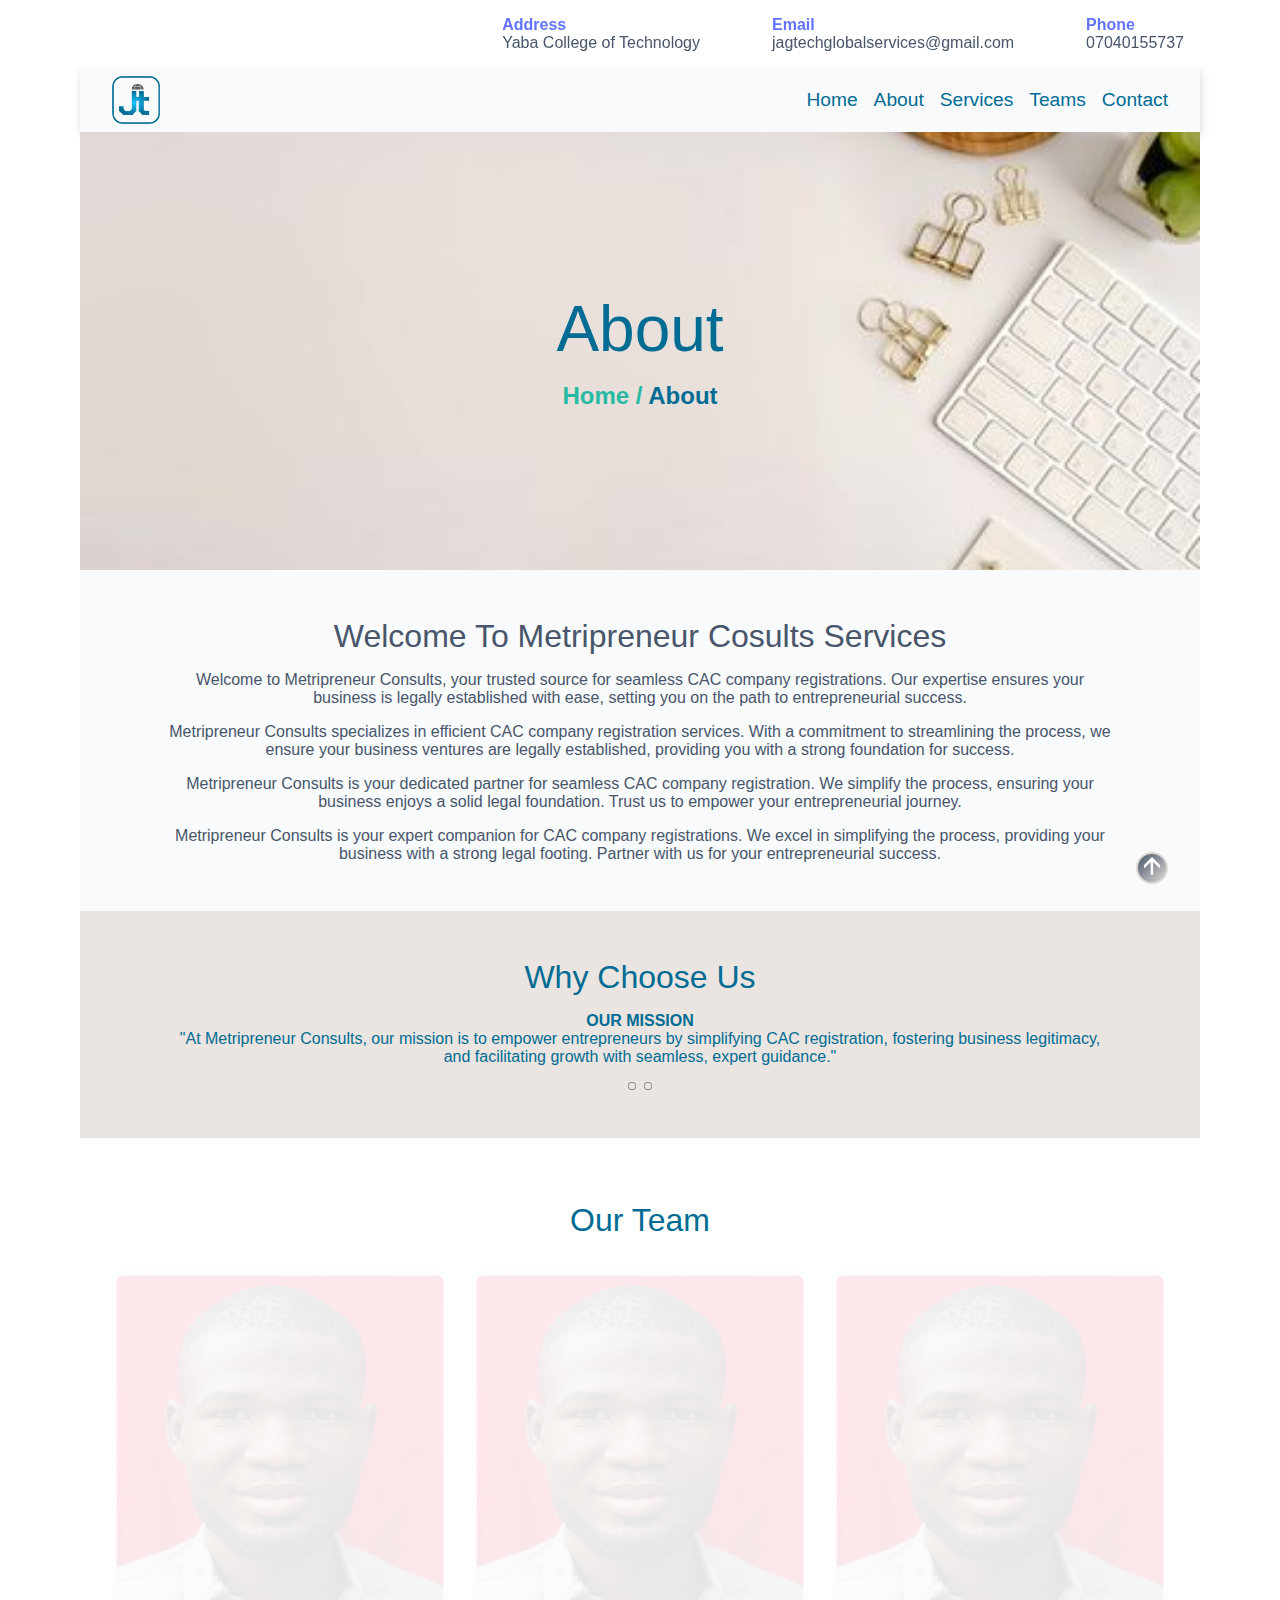
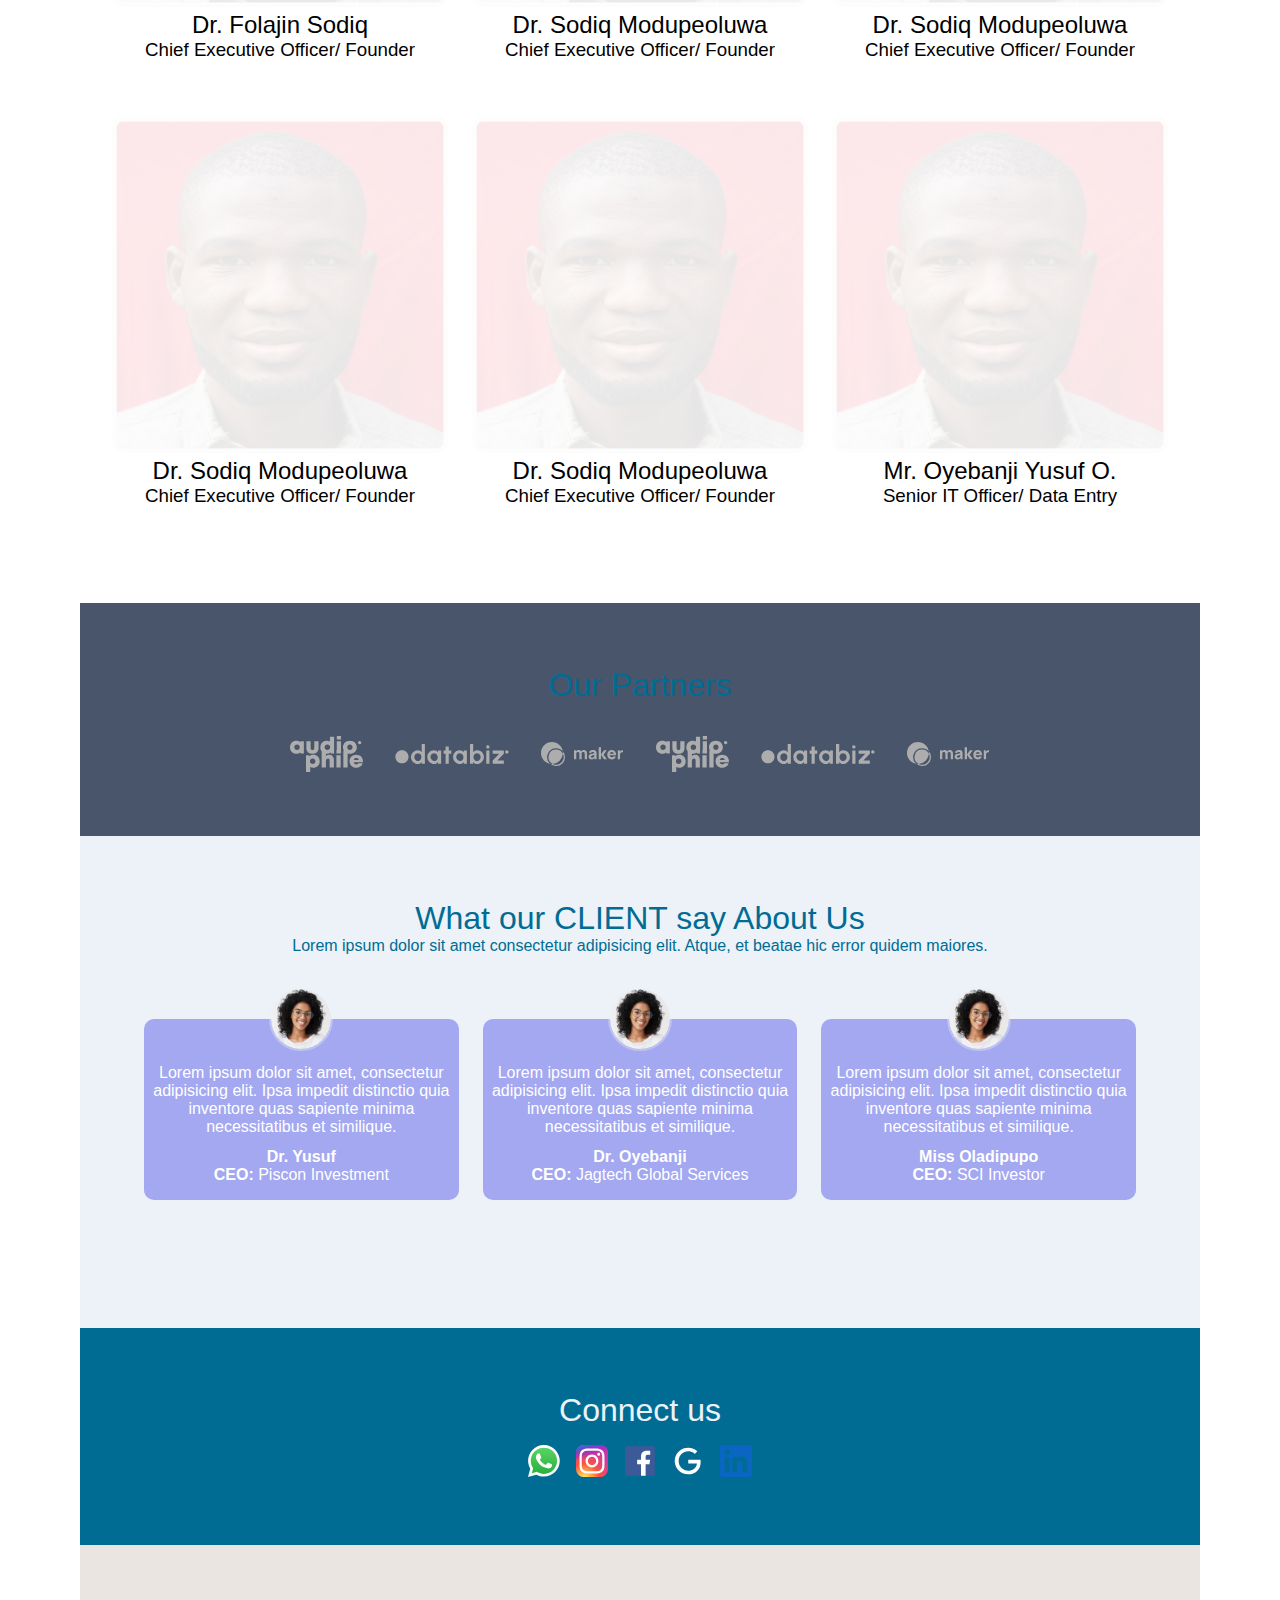
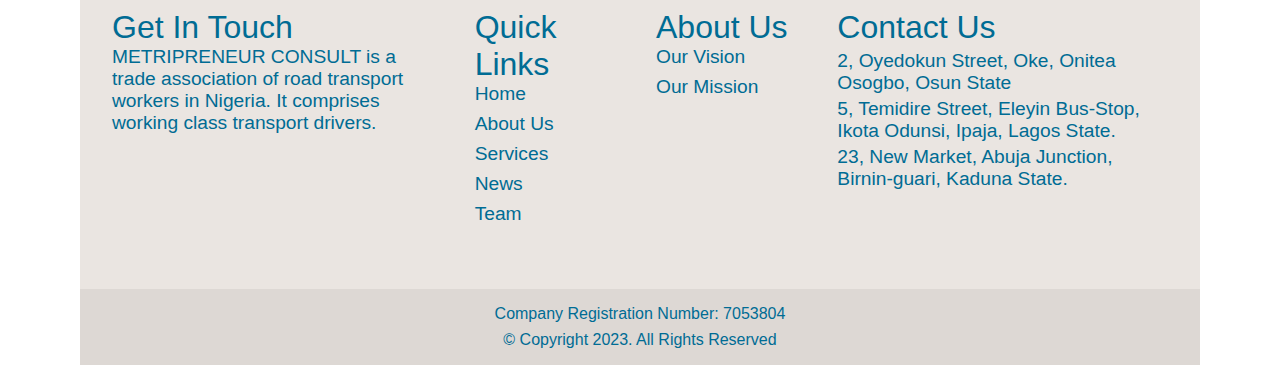
==== about.html @ 37bc6dc3 "first commit" ====
<!DOCTYPE html>
<html lang="en">
<head>
    <meta charset="UTF-8">
    <meta http-equiv="X-UA-Compatible" content="IE=edge">
    <meta name="viewport" content="width=device-width, initial-scale=1.0">
    <title>JAGTECH GLOBAL SERVICES</title>
    
    <link rel="stylesheet" href="./css/main.css">

    <link rel="icon" href="./images/jagtech-logo.png">
</head>
<body>
    <div class="container">

         <!-- COMPANY INFO -->
        <div class="header-top">
            <div class="add-email-phone">
                <div class="address">
                    <img class="toppin" src="./IMAGES/venue.png" alt="">
                    <div class="addr">
                        <p class="head-title">Address</p>
                        <p>Yaba College of Technology</p>
                    </div>
                </div>

                <div class="address">
                    <img class="toppin" src="./IMAGES/message.png" alt="">
                    <div class="email">
                        <p class="head-title">Email</p>
                        <p>jagtechglobalservices@gmail.com</p>
                    </div>
                </div>

                <div class="address">
                    <img class="toppin" src="./IMAGES/phone.png" alt="">
                    <div class="email">
                        <p class="head-title">Phone</p>
                        <p>07040155737</p>
                    </div>
                </div>
            </div>
        </div>

        <!-- NAVIGATION -->
        <header id="navbar">
            <img class="jagtech-logo" src="./images/jagtech-logo.png" alt="logo">
            <nav>
                <ul>
                    <li><a href="./index.html">Home</a></li>
                    <li><a href="./about.html">About</a> </li>
                    <div>
                        <li><a  class="drop" href="./services.html">Services</a></li>

                        <div class="service service-1 hide">
                            <a href="./services.html">Business Name Registration</a>
                            <a href="./services.html">Limited By Share Company (LTD/ PLC)</a>
                            <a href="./services.html">Incorporated Trustee (NGOs Registration)</a>
                            <a href="./services.html">Post Incorporation Services</a>
                            <a href="./services.html">Trade-mark</a>
                            <a href="./services.html">Scuml Certificate</a>
                            <a href="./services.html">FIRS/ JTB Tin Certificate</a>
                            <a href="./services.html">Tax Clearance Certificate (TCC)</a>
                            <a href="./services.html">Annual Return Fillings</a>
                            <a href="./services.html">NIN Modifications and Premium Plastic NIN card also available</a>
                        </div>
                    </div>
                    <!-- <li><a href="./news.html">News</a></li> -->
                    <li><a href="./teams.html">Teams</a></li>


                    <li><a href="#contact">Contact</a></li>
                </ul>
            </nav>

            <img src="./images/icon-hamburger.svg" alt="" class="mobile-menu">
            <img src="./images/icon-close.svg" class="close hide" alt="">
        </header>

        <!-- OPAQUE -->
        <div class="opaque">

        </div>

         <!-- PHONE NAVIGATION -->
        <div class="navigation" id="">
            <ul>
                <li><a href="./index.html">Home</a></li>
                <li><a href="./about.html">About</a> </li>

                <div>
                    <li><a  class="drops" href="./services.html">Services</a></li>

                    <!-- please dont delete js level -->
                    <div class="service services hide">
                        <a href="./services.html">Business Name Registration</a>
                        <a href="./services.html">Limited By Share Company (LTD/ PLC)</a>
                        <a href="./services.html">Incorporated Trustee (NGOs Registration)</a>
                        <a href="./services.html">Post Incorporation Services</a>
                        <a href="./services.html">Trade-mark</a>
                        <a href="./services.html">Scuml Certificate</a>
                        <a href="./services.html">FIRS/ JTB Tin Certificate</a>
                        <a href="./services.html">Tax Clearance Certificate (TCC)</a>
                        <a href="./services.html">Annual Return Fillings</a>
                        <a href="./services.html">NIN Modifications and Premium Plastic NIN card also available</a>
                    </div>
                </div>
                <li><a href="./news.html">News</a></li>
                <li><a href="./teams.html">Teams</a></li>
                <li><a href="#contact">Contact</a></li>
            </ul>
        </div>

        <!-- --HERO SECTION/ ABOUT-- -->
        <div style="padding: 10em 0;" class="hero-section" id="hero">
            <div class="brand-about">
                <div style="text-align: center;" class="">
                    <div class="secondary-link">
                        <h1 class="outer-link light-weight">About</h1>
                        <div>
                            <a href="./index.html">Home / </a>
                            <a href="#" id="current">About</a>
                        </div>
                    </div>
                </div>
            </div>
        </div>

        <!-- MISSION AND VISION  -->
        <div class="welcome-content">
            <h1 class="choose-us">Welcome To Metripreneur Cosults Services</h1>

            <div class="welcome">
                <p>Welcome to Metripreneur Consults, your trusted source for seamless CAC company registrations. Our expertise ensures your business is legally established with ease, setting you on the path to entrepreneurial success.</p>
            </div>

            <div class="welcome">
                <p>Metripreneur Consults specializes in efficient CAC company registration services. With a commitment to streamlining the process, we ensure your business ventures are legally established, providing you with a strong foundation for success.</p>
            </div>

            <div class="welcome">
                <p>Metripreneur Consults is your dedicated partner for seamless CAC company registration. We simplify the process, ensuring your business enjoys a solid legal foundation. Trust us to empower your entrepreneurial journey.</p>
            </div>

            <div class="welcome">
                <p>Metripreneur Consults is your expert companion for CAC company registrations. We excel in simplifying the process, providing your business with a strong legal footing. Partner with us for your entrepreneurial success.</p>
            </div>
        </div>

        <!-- MISSION AND VISION  -->
        <div class="mission-vision" id="mission-vision">
            <h1 class="choose-us">Why Choose Us</h1>

            <!-- MISSION -->
            <div class="mission" id="mission">
                <p class="choose-title">OUR MISSION</p>
                <p>"At Metripreneur Consults, our mission is to empower entrepreneurs by simplifying CAC registration, fostering business legitimacy, and facilitating growth with seamless, expert guidance."</p>
            </div>

            <!-- VISION -->
            <div class="vision hide" id="vision">
                <p class="choose-title">OUR VISION</p>
                <p>"Our vision at Metripreneur Consults is to be the foremost CAC registration partner, driving business growth through streamlined processes, unmatched expertise, and a commitment to entrepreneurial success."</p>
            </div>

            <div class="mission-image">
                <img class="bullet-1" src="./images/bullet.png" alt="">
                <img class="bullet-2" src="./images/bullet.png" alt="">
            </div>
        </div>

        <!-- TEAMS -->
        <div class="team-information">
            <div class="services">
                <h1 class="uniform-title light-weight">Our Team</h1>
            </div>

            <section class="features team">
                <div class="" id="">
                    <img class="team-image" src="./images/team-one.png" alt="">
                    <h2 class="light-weight">Dr. Folajin Sodiq</h2>
                    <h3 class="light-weight">Chief Executive Officer/ Founder</h3>
                </div>

                <div class="" id="">
                    <img class="team-image" src="./images/team-one.png" alt="">
                    <h2 class="light-weight">Dr. Sodiq Modupeoluwa</h2>
                    <h3 class="light-weight">Chief Executive Officer/ Founder</h3>
                </div>

                <div class="" id="">
                    <img class="team-image" src="./images/team-one.png" alt="">
                    <h2 class="light-weight">Dr. Sodiq Modupeoluwa</h2>
                    <h3 class="light-weight">Chief Executive Officer/ Founder</h3>
                </div>

                <div class="" id="">
                    <img class="team-image" src="./images/team-one.png" alt="">
                    <h2 class="light-weight">Dr. Sodiq Modupeoluwa</h2>
                    <h3 class="light-weight">Chief Executive Officer/ Founder</h3>
                </div>

                <div class="" id="">
                    <img class="team-image" src="./images/team-one.png" alt="">
                    <h2 class="light-weight">Dr. Sodiq Modupeoluwa</h2>
                    <h3 class="light-weight">Chief Executive Officer/ Founder</h3>
                </div>

                <div class="" id="">
                    <img class="team-image" src="./images/team-one.png" alt="">
                    <h2 class="light-weight">Mr. Oyebanji Yusuf O.</h2>
                    <h3 class="light-weight">Senior IT Officer/ Data Entry</h3>
                </div>
            </section> 
        </div>


        <!-- PARTNERS -->
        <div class="partners">
            <h1 class="uniform-title light-weight">Our Partners</h1>
            <div class="client">
                <img src="./images/client-audiophile.svg" alt="">
                <img src="./images/client-databiz.svg" alt="">
                <img src="./images/client-maker.svg" alt="">
                <img src="./images/client-audiophile.svg" alt="">
                <img src="./images/client-databiz.svg" alt="">
                <img src="./images/client-maker.svg" alt="">
            </div>
        </div>

        <!-- TESTIMONIALS -->
        <div class="testimonials">
            <h1 class="light-weight">What our CLIENT say About Us</h1>
            <p class="">Lorem ipsum dolor sit amet consectetur adipisicing elit. Atque, et beatae hic error quidem maiores.</p>
            
            <div class="testimonial-pro">
                <div class="testimonial-features">
                    <img class="test-img" src="./images/Monty-individual.jpg" alt="">
                    <p>Lorem ipsum dolor sit amet, consectetur adipisicing elit. Ipsa impedit distinctio quia inventore quas sapiente minima necessitatibus et similique.</p>
    
                    <div>
                        <h4>Dr. Yusuf</h4>
                        <p><b>CEO:</b> Piscon Investment</p>
                    </div>
                </div>
    
                <div class="testimonial-features">
                    <img src="./images/Monty-individual.jpg" alt="">
                    <p>Lorem ipsum dolor sit amet, consectetur adipisicing elit. Ipsa impedit distinctio quia inventore quas sapiente minima necessitatibus et similique.</p>
    
                    <div>
                        <h4>Dr. Oyebanji</h4>
                        <p><b>CEO:</b> Jagtech Global Services</p>
                    </div>
                </div>
    
                <div class="testimonial-features">
                    <img src="./images/Monty-individual.jpg" alt="">
                    <p>Lorem ipsum dolor sit amet, consectetur adipisicing elit. Ipsa impedit distinctio quia inventore quas sapiente minima necessitatibus et similique.</p>
    
                    <div>
                        <h4>Miss Oladipupo</h4>
                        <p><b>CEO:</b> SCI Investor</p>
                    </div>
                </div>
            </div>
        </div>

        <!-- FOOTER SECTION -->
        <div class="connect">
            <h1 class="light-weight">Connect us</h1>

            <div class="social-handle">
                <a href=""><svg xmlns="http://www.w3.org/2000/svg" width="31.76" height="32" viewBox="0 0 256 258"><defs><linearGradient id="logosWhatsappIcon0" x1="50%" x2="50%" y1="100%" y2="0%"><stop offset="0%" stop-color="#1FAF38"/><stop offset="100%" stop-color="#60D669"/></linearGradient><linearGradient id="logosWhatsappIcon1" x1="50%" x2="50%" y1="100%" y2="0%"><stop offset="0%" stop-color="#F9F9F9"/><stop offset="100%" stop-color="#FFF"/></linearGradient></defs><path fill="url(#logosWhatsappIcon0)" d="M5.463 127.456c-.006 21.677 5.658 42.843 16.428 61.499L4.433 252.697l65.232-17.104a122.994 122.994 0 0 0 58.8 14.97h.054c67.815 0 123.018-55.183 123.047-123.01c.013-32.867-12.775-63.773-36.009-87.025c-23.23-23.25-54.125-36.061-87.043-36.076c-67.823 0-123.022 55.18-123.05 123.004"/><path fill="url(#logosWhatsappIcon1)" d="M1.07 127.416c-.007 22.457 5.86 44.38 17.014 63.704L0 257.147l67.571-17.717c18.618 10.151 39.58 15.503 60.91 15.511h.055c70.248 0 127.434-57.168 127.464-127.423c.012-34.048-13.236-66.065-37.3-90.15C194.633 13.286 162.633.014 128.536 0C58.276 0 1.099 57.16 1.071 127.416Zm40.24 60.376l-2.523-4.005c-10.606-16.864-16.204-36.352-16.196-56.363C22.614 69.029 70.138 21.52 128.576 21.52c28.3.012 54.896 11.044 74.9 31.06c20.003 20.018 31.01 46.628 31.003 74.93c-.026 58.395-47.551 105.91-105.943 105.91h-.042c-19.013-.01-37.66-5.116-53.922-14.765l-3.87-2.295l-40.098 10.513l10.706-39.082Z"/><path fill="#FFF" d="M96.678 74.148c-2.386-5.303-4.897-5.41-7.166-5.503c-1.858-.08-3.982-.074-6.104-.074c-2.124 0-5.575.799-8.492 3.984c-2.92 3.188-11.148 10.892-11.148 26.561c0 15.67 11.413 30.813 13.004 32.94c1.593 2.123 22.033 35.307 54.405 48.073c26.904 10.609 32.379 8.499 38.218 7.967c5.84-.53 18.844-7.702 21.497-15.139c2.655-7.436 2.655-13.81 1.859-15.142c-.796-1.327-2.92-2.124-6.105-3.716c-3.186-1.593-18.844-9.298-21.763-10.361c-2.92-1.062-5.043-1.592-7.167 1.597c-2.124 3.184-8.223 10.356-10.082 12.48c-1.857 2.129-3.716 2.394-6.9.801c-3.187-1.598-13.444-4.957-25.613-15.806c-9.468-8.442-15.86-18.867-17.718-22.056c-1.858-3.184-.199-4.91 1.398-6.497c1.431-1.427 3.186-3.719 4.78-5.578c1.588-1.86 2.118-3.187 3.18-5.311c1.063-2.126.531-3.986-.264-5.579c-.798-1.593-6.987-17.343-9.819-23.64"/></svg></a>
                <a href=""><svg xmlns="http://www.w3.org/2000/svg" width="32" height="32" viewBox="0 0 256 256"><g fill="none"><rect width="256" height="256" fill="url(#skillIconsInstagram0)" rx="60"/><rect width="256" height="256" fill="url(#skillIconsInstagram1)" rx="60"/><path fill="#fff" d="M128.009 28c-27.158 0-30.567.119-41.233.604c-10.646.488-17.913 2.173-24.271 4.646c-6.578 2.554-12.157 5.971-17.715 11.531c-5.563 5.559-8.98 11.138-11.542 17.713c-2.48 6.36-4.167 13.63-4.646 24.271c-.477 10.667-.602 14.077-.602 41.236s.12 30.557.604 41.223c.49 10.646 2.175 17.913 4.646 24.271c2.556 6.578 5.973 12.157 11.533 17.715c5.557 5.563 11.136 8.988 17.709 11.542c6.363 2.473 13.631 4.158 24.275 4.646c10.667.485 14.073.604 41.23.604c27.161 0 30.559-.119 41.225-.604c10.646-.488 17.921-2.173 24.284-4.646c6.575-2.554 12.146-5.979 17.702-11.542c5.563-5.558 8.979-11.137 11.542-17.712c2.458-6.361 4.146-13.63 4.646-24.272c.479-10.666.604-14.066.604-41.225s-.125-30.567-.604-41.234c-.5-10.646-2.188-17.912-4.646-24.27c-2.563-6.578-5.979-12.157-11.542-17.716c-5.562-5.562-11.125-8.979-17.708-11.53c-6.375-2.474-13.646-4.16-24.292-4.647c-10.667-.485-14.063-.604-41.23-.604h.031Zm-8.971 18.021c2.663-.004 5.634 0 8.971 0c26.701 0 29.865.096 40.409.575c9.75.446 15.042 2.075 18.567 3.444c4.667 1.812 7.994 3.979 11.492 7.48c3.5 3.5 5.666 6.833 7.483 11.5c1.369 3.52 3 8.812 3.444 18.562c.479 10.542.583 13.708.583 40.396c0 26.688-.104 29.855-.583 40.396c-.446 9.75-2.075 15.042-3.444 18.563c-1.812 4.667-3.983 7.99-7.483 11.488c-3.5 3.5-6.823 5.666-11.492 7.479c-3.521 1.375-8.817 3-18.567 3.446c-10.542.479-13.708.583-40.409.583c-26.702 0-29.867-.104-40.408-.583c-9.75-.45-15.042-2.079-18.57-3.448c-4.666-1.813-8-3.979-11.5-7.479s-5.666-6.825-7.483-11.494c-1.369-3.521-3-8.813-3.444-18.563c-.479-10.542-.575-13.708-.575-40.413c0-26.704.096-29.854.575-40.396c.446-9.75 2.075-15.042 3.444-18.567c1.813-4.667 3.983-8 7.484-11.5c3.5-3.5 6.833-5.667 11.5-7.483c3.525-1.375 8.819-3 18.569-3.448c9.225-.417 12.8-.542 31.437-.563v.025Zm62.351 16.604c-6.625 0-12 5.37-12 11.996c0 6.625 5.375 12 12 12s12-5.375 12-12s-5.375-12-12-12v.004Zm-53.38 14.021c-28.36 0-51.354 22.994-51.354 51.355c0 28.361 22.994 51.344 51.354 51.344c28.361 0 51.347-22.983 51.347-51.344c0-28.36-22.988-51.355-51.349-51.355h.002Zm0 18.021c18.409 0 33.334 14.923 33.334 33.334c0 18.409-14.925 33.334-33.334 33.334c-18.41 0-33.333-14.925-33.333-33.334c0-18.411 14.923-33.334 33.333-33.334Z"/><defs><radialGradient id="skillIconsInstagram0" cx="0" cy="0" r="1" gradientTransform="matrix(0 -253.715 235.975 0 68 275.717)" gradientUnits="userSpaceOnUse"><stop stop-color="#FD5"/><stop offset=".1" stop-color="#FD5"/><stop offset=".5" stop-color="#FF543E"/><stop offset="1" stop-color="#C837AB"/></radialGradient><radialGradient id="skillIconsInstagram1" cx="0" cy="0" r="1" gradientTransform="matrix(22.25952 111.2061 -458.39518 91.75449 -42.881 18.441)" gradientUnits="userSpaceOnUse"><stop stop-color="#3771C8"/><stop offset=".128" stop-color="#3771C8"/><stop offset="1" stop-color="#60F" stop-opacity="0"/></radialGradient></defs></g></svg></a>
                <a href=""><svg xmlns="http://www.w3.org/2000/svg" width="32" height="32" viewBox="0 0 128 128"><rect width="118.35" height="118.35" x="4.83" y="4.83" fill="#3d5a98" rx="6.53" ry="6.53"/><path fill="#fff" d="M86.48 123.17V77.34h15.38l2.3-17.86H86.48v-11.4c0-5.17 1.44-8.7 8.85-8.7h9.46v-16A126.56 126.56 0 0 0 91 22.7c-13.62 0-23 8.3-23 23.61v13.17H52.62v17.86H68v45.83z"/></svg></a>
                <a href="#navbar"><svg xmlns="http://www.w3.org/2000/svg" width="32" height="32" viewBox="0 0 24 24"><path fill="currentColor" d="M21.35 11.1h-9.17v2.73h6.51c-.33 3.81-3.5 5.44-6.5 5.44C8.36 19.27 5 16.25 5 12c0-4.1 3.2-7.27 7.2-7.27c3.09 0 4.9 1.97 4.9 1.97L19 4.72S16.56 2 12.1 2C6.42 2 2.03 6.8 2.03 12c0 5.05 4.13 10 10.22 10c5.35 0 9.25-3.67 9.25-9.09c0-1.15-.15-1.81-.15-1.81Z"/></svg></a>
                <a href=""><svg xmlns="http://www.w3.org/2000/svg" width="32" height="32" viewBox="0 0 256 256"><path fill="#0A66C2" d="M218.123 218.127h-37.931v-59.403c0-14.165-.253-32.4-19.728-32.4c-19.756 0-22.779 15.434-22.779 31.369v60.43h-37.93V95.967h36.413v16.694h.51a39.907 39.907 0 0 1 35.928-19.733c38.445 0 45.533 25.288 45.533 58.186l-.016 67.013ZM56.955 79.27c-12.157.002-22.014-9.852-22.016-22.009c-.002-12.157 9.851-22.014 22.008-22.016c12.157-.003 22.014 9.851 22.016 22.008A22.013 22.013 0 0 1 56.955 79.27m18.966 138.858H37.95V95.967h37.97v122.16ZM237.033.018H18.89C8.58-.098.125 8.161-.001 18.471v219.053c.122 10.315 8.576 18.582 18.89 18.474h218.144c10.336.128 18.823-8.139 18.966-18.474V18.454c-.147-10.33-8.635-18.588-18.966-18.453"/></svg></a>
            </div>
        </div>

        <section class="bottom" id="contact">
            <div class="get-in-touch">
                <div class="add">
                    <h1 class="uniform-title light-weight">Get In Touch</h1>
                    <p>METRIPRENEUR CONSULT is a trade association of road transport workers in Nigeria. It comprises working class transport drivers.</p>
                </div>

                <div class="add">
                    <h1 class="uniform-title light-weight">Quick Links</h1>
                    <ul class="quick">
                        <li><a href="#">Home</a></li>
                        <li><a href="./about.html">About Us</a></li>
                        <li><a href="./services.html">Services</a></li>
                        <li><a href="./news.html">News</a></li>
                        <li><a href="./teams.html">Team</a></li>
                     </ul>
                </div>

                <div class="add">
                    <h1 class="uniform-title light-weight">About Us</h1>
                    <ul class="quick">
                        <li><a href="#mission-vision">Our Vision</a></li>
                        <li><a href="#mission-vision">Our Mission</a></li>
                    </ul>
                </div>

                <div class="add add-desktop">
                    <h1 class="uniform-title light-weight">Contact Us</h1>
                    <p>2, Oyedokun Street, Oke, Onitea Osogbo, Osun State</p>
                    <p>5, Temidire Street, Eleyin Bus-Stop, Ikota Odunsi, Ipaja, Lagos State.</p>
                    <p>23, New Market, Abuja Junction, Birnin-guari, Kaduna State.</p>
                </div>
            </div>
        </section>

        <!-- FOOTER LINK -->
        <footer>
            <p>Company Registration Number: 7053804</p>
            <p class="brand">&COPY; Copyright 2023. All Rights Reserved</p>
        </footer>

        <!-- MOVE FROM BOTTOM TO TOP -->
        <div class="move-me">
            <div class="move">
                <a href="#navbar">
                    <img class="arrow-up" src="./images/up-arrow.png" alt="">
                </a>
            </div>
        </div>
    </div>

    <script src="./index.js"></script>
</body>
</html>
---- css/main.css ----
* {
    margin: 0;
    padding: 0;
    box-sizing: border-box;
    scroll-behavior: smooth;
}

.service-feature {
    width: 90%;
    margin: auto;
}

.why-choose {
    /* background-color: red; */
}

/* ///////////////ROOT/////////////// */
:root {
    /* --Dark: hsl(217, 19%, 35%);
    --Dark-light: hsl(214, 17%, 51%);
    --Lighting: hsl(212, 23%, 69%);
    --Light: hsl(210, 46%, 95%);
    --Logo-1: #0f7100;
    --Logo-2: #fdab2b;
    --cac-1: #0d3501;
    --cac-2: #0c9501; */
}
/* END */

/* ///////////////ROOT/////////////// */
:root {
    /* --Dark-light: hsl(214, 17%, 51%); */
    /* --Lighting: hsl(212, 23%, 69%); */
    
    /* --Logo-1: #0f7100;
    --Logo-2: #fdab2b;
    --cac-1: #0d3501;
    --cac-2: #0c9501; */
    /* --DarkBlue: rgb(0, 13, 255); */
    /* --Very-Light-Grayish-Blue: hsl(240, 78%, 98%); */


--Dark: hsl(217, 19%, 35%);
--Lighting: hsl(210, 46%, 95%);
--Light: hsla(210, 46%, 95%, 0.363);
--Dark-Grayish-Blue: hsl(236, 72%, 79%);
--dataBlue: hsl(237, 63%, 64%); 
--Light-Blue: hsl(233, 100%, 69%);
--textBlue: hsl(196, 100%, 29%);
--Strong-Cyan: hsl(171, 66%, 44%);

--heroBackground-1: hsl(16, 15%, 86%);
--heroBackground-2: hsl(27, 12%, 85%);
--heroBackground-3: hsl(27, 18%, 90%);
}
/* END */

.container {
    background-color: var(--Light);
    font-family: 'Segoe UI', Tahoma, Geneva, Verdana, sans-serif;
}

.uniform-title {
    color: var(--textBlue);
}

.light-weight {
    font-weight: 300;
}


/* HEADER TOP */
.add-email-phone {
    display: none;
}
/* END */

/* NAVIGATION */
header {
    display: flex;
    align-items: center;
    justify-content: space-between;
    padding: 0.5em 2em;
    box-shadow: 1px 3px 8px rgba(211, 211, 211, 0.81);
}

.jagtech-logo {
    width: 3em;
}

.mobile-menu, .close {
    cursor: pointer;
    transition: 0.4s all linear;
}

nav ul {
    display: none;
}

.service-1 {
    position: absolute;
    width: 27%;
    top: 134px;
    right: 70px;
}

.service {
    background-color: lightgray;
    padding: 0.5em;
    z-index: 1;
}

.services {
    margin-bottom: 2em;
    text-align: center;
}

.service a {
    display: block;
    text-decoration: none;
    padding: 0.2em 0;
    color: black;
}

.service a:hover {
    font-weight: bold;
    transition: 0.2s;
}

.opaque {
    background-color: rgba(0, 0, 0, 0.771);
    width: 100%;
    height: 100vh;
    position: absolute;
    left: -1000%;
    transition: 1s;
}

.opaque.active {
    left: 0;
}

.navigation {
    background-color: var(--Light);
    width: 100%;
    height: 80vh;
    text-align: center;
    padding: 2em 0;
    transition: 2s;
    position: absolute;
    z-index: 1;
    top: -100%;
}

.navigation.active {
    top: 57px;
}

.navigation ul {
    padding: 2em 0;
}

.navigation li {
    list-style-type: none;
    margin-bottom: 1em;
    font-size: 1.3em;
}

.navigation li a {
    text-decoration: none;
    color: var(--cac-1);
}

.navigation li a:hover {
    border: 2px solid lightgray;
    padding: 0.2em 2em;
    color: lightgray;
    transition: 0.6s;
}
/* END */

/* HERO SECTION */
.hero-section {
    /* background: linear-gradient(to bottom right, var(--cac-2), var(--cac-1)); */
    padding: 10em 0;
    color: #006e96;
    background: url(../images/data-entry-img2.jpg);
    background-repeat: no-repeat;
    background-size: cover;
    background-position: center;
    font-weight: bold;
}

/* .title-logo {
    display: flex;
    align-items: center;
    flex-direction: column;
    justify-content: center;
    padding: 3em 0;
    text-align: center;
} */

.rc {
    /* text-align: center; */
}

/* .mc-img {
    width: 4em;
    height: 4em;
} */

/* data */
.data-img {
    width: 100%;
}

/* .met-cac {
    background-color: var(--Light);
    padding: 1em 0;
    border-radius: 10px;
} */

.title {
    /* padding-bottom: 1em; */
}

.title {
    width: 90%;
    margin: auto;
    text-align: center;
    /* padding: 6em 0; */
}

.title-content {
    /* font-size: 1.8em; */
    text-shadow: 1px 1px 1px white;
}

/* .metre-title {
    padding: 1em 0;
} */

/* ABOUT & OTHERS */
.brand-about {
    display: flex;
    flex-direction: column;
    align-items: center;
    justify-content: center;
    text-align: center;
    gap: 2em;
}

.met-cac-about {
    background-color: var(--Light);
    padding: 1em 0;
    border-radius: 10px;
    width: 60%;
    margin: auto;
}

.secondary-link {
    display: flex;
    flex-direction: column;
    gap: 1em;
    color: var(--textBlue);
}

.secondary-link a {
    font-size: 1.5em;
    font-weight: bold;
    color: var(--Strong-Cyan);
    text-decoration: none;
}

.outer-link {
    font-size: 4em;
}

#current {
    color: var(--Logo-2);
}
/* END */

/* MISSION AND VISION */
.mission-vision {
    padding: 3em 2em;
    text-align: left;
    color: var(--textBlue);
    display: flex;
    flex-direction: column;
    gap: 1em;
    background-color: var(--heroBackground-3);
    transition: all 0.3s ease;
}

.choose-us {
    text-align: center;
    font-weight: 300;
}

.mission, .vision {
    display: flex;
    flex-direction: column;
}

.choose-title {
    font-weight: bold;
}

.mission-image {
    display: flex;
    gap: 0.5em;
    justify-content: center;
}

.mission-image img {
    width: 0.5em;
    cursor: pointer;
    transition: 0.4s;
}

.bullet-1:hover, .bullet-2:hover {
    width: 0.6em;
    border: 2px solid var(--cac-1);
    border-radius: 50%;
}

.welcome-content {
    padding: 3em 2em;
    text-align: left;
    color: var(--Dark);
    display: flex;
    flex-direction: column;
    gap: 1em;
    transition: all 0.3s ease;
}
/* END */

/* SERVICES */
.why-choose {
    background-color: white;
    padding: 4em 0;
}

.features-information {
    background-color: var(--Light);
    padding: 4em 0;
}

.features {
    padding: 0 2em 0;
}

.features-info {
    border-radius: 10px;
    padding: 2em 1.5em 2.4em;
    margin-bottom: 1.5em;
    box-shadow: 1px 1px 8px gray;
    color: white;
    display: flex;
    flex-direction: column;
    align-items: baseline;
    transition: all 0.4s ease;
    background-color: var(--Dark);
}

.features-info:hover {
    background-color: var(--textBlue);
    color: white;
}

.features-info-light {
    background-color: var(--textBlue);
}

.why-choose-info {
    border-radius: 10px;
    padding: 2em 1.5em 2.4em;
    margin-bottom: 1.5em;
    box-shadow: 1px 1px 8px gray;
    color: white;
    display: flex;
    flex-direction: column;
    align-items: baseline;
    transition: all 0.4s ease;
    background-color: var(--Dark-Grayish-Blue);
}

.why-choose-info:hover {
    background-color: var(--Strong-Cyan);
    color: white;
}

.features-heading {
    font-size: 1.4em;
}

.features-content {
    padding: 0.5em 0 1em;
}

.features a {
    text-decoration: none;
    background-color: white;
    /* border: 1.5px solid white; */
    padding: 0.7em ;
    color: var(--Dark);
    font-weight: bold;
    border-radius: 10px;
}

.features a:hover {
    background-color: white;
    color: var(--Dark);
    cursor: pointer;
    /* border: 1.5px solid var(--Strong-Cyan); */
    transition: 0.6s;
}

.hide {
    display: none;
}

.hide1 {
    display: block;
}

/* ///////////////NEWS/////////////// */
.latest {
    background-color: var(--cac-1);
    text-align: center;
    padding: 4em 0 6em;
}

.latest h1 {
    color: var(--Light);
    padding-bottom: 0.5em;
}

.update {
    background-color: var(--Light);
    border-radius: 10px;
    box-shadow: lightgray;
    margin-bottom: 1.5em;
    color: var(--cac-2);
}

.update img {
    width: 100%;
    border-radius: 10px 10px 0 0;
}

.update a {
    text-decoration: none;
    background-color: var(--cac-2);
    border: 1.5px solid var(--cac-2);
    padding: 0.7em;
    color: var(--Light);
    font-weight: bold;
    border-radius: 10px;
    margin: 1em 1em 1.5em;
}

.update a:hover {
    color: var(--Dark);
    cursor: pointer;
    border: 1.5px solid var(--cac-2);
    transition: 0.6s;
}

.update-1 {
    display: flex;
    flex-direction: column;
    justify-content: center;
    gap: 0.5em;
}

.update-text {
    padding: 0 1.4em;
    text-align: left;
}
/* END */

/* ///////////////TEAMS/////////////// */
.team-information {
    background-color: white;
    padding: 4em 0;
    text-align: center;
}

.team-info {
    margin-bottom: 2em;
}

.team div {
    padding-bottom: 2em;
}

.team-image {
    width: 100%;
    opacity: 0.1;
}

.team-image:hover {
    animation: team 1s alternate infinite;
    transition: all 0.3s ease;
    opacity: 1;
}

@keyframes team {
    0% {
        transform: scale(1);
    }

    100% {
        transform: scale(1.04);
    }
}
/* END */

/* ///////////////PARTNERS/////////////// */
.partners {
    padding: 4em 2em;
    display: flex;
    align-items: center;
    justify-content: center;
    flex-direction: column;
    gap: 2em;
    background-color: var(--Dark);
    color: white;
}

.client {
    display: flex;
    flex-direction: column;
    align-items: center;
    gap: 2em;
}
/* END */

/* ///////////////TESTIMONIALS/////////////// */
.testimonials {
    background-color: var(--Lighting);
    color: var(--textBlue);
    padding: 4em 1em;
    text-align: center;
}

.testimonial-features {
    padding: 1em 0.3em;
    display: flex;
    flex-direction: column;
    align-items: center;
    gap: 0.8em;
    background-color: var(--Dark-Grayish-Blue);
    color: white;
    width: 85%;
    margin: 3em auto;
    border-radius: 10px;
}

.testimonials img {
    width: 4em;
    border-radius: 50%;
    border: 2px solid var(--Light);
    margin-top: -3em;
}
/* END */

/* CONNECT */
.connect {
    background-color: var(--textBlue);
    color: hsl(210, 46%, 95%);
    text-align: center;
    padding: 4em 0;
}

.connect a {
    text-decoration: none;
    color: white;
}

.connect a:hover {
    font-weight: bold;
}

.social-handle {
    padding-top: 1em;
    display: flex;
    gap: 1em;
    justify-content: center;
}
/* END */

/* ///////////////FOOTER/////////////// */
.bottom {
    text-align: center;
    padding: 4em 2em;
    background-color: var(--heroBackground-3);
    /* color: red; */
}

.add {
    margin-top: 1em;
    color: var(--textBlue);
}

.add p {
    font-size: 1.2em;
}

.add-desktop p {
    padding-top: 0.2em;
}

.quick {
    display: flex;
    flex-direction: column;
    gap: 0.5em;
    /* padding-top: 1em; */
}

.quick li {
    list-style-type: none;
}

.quick a {
    text-decoration: none;
    color: var(--textBlue);
    font-size: 1.2em;
}

.quick a:hover {
    font-weight: bold;
}

footer {
    padding: 1em;
    background-color: var(--heroBackground-2);
    color: var(--textBlue);
    display: flex;
    flex-direction: column;
    align-items: center;
    gap: 0.5em;
}
/* END */

.move {
    background: linear-gradient(to bottom right, var(--Dark), var(--heroBackground-2));
    border: 2px solid var(--heroBackground-2);
    width: 2em;
    height: 2em;
    border-radius: 50%;
    display: flex;
    justify-content: center;
    align-items: center;
    position: fixed;
    bottom: 1em;
    right: 1em;
    box-shadow: var(--dark-shadow-black);
}

.arrow-up {
    width: 1em;
}

@media screen and (min-width: 768px) {
    /* /////////////HEADER TOP/////////////// */

    /* .data-img {
        width: 2em;
    } */
    .header-top {
        background-color: white;
        position: sticky;
        top: 0;
    }

    .add-email-phone {
        display: flex;
        justify-content: flex-end;
        gap: 2em;
        padding: 1em;
        color: var(--Dark);
        position: sticky;
        top: 0;
        z-index: 100;
    }

    .address {
        display: flex;
        gap: 0.5em;
        align-items: center;
    }

    .toppin {
        width: 2em;
    }

    .head-title {
        color: var(--Light-Blue);
        font-weight: bold;
    }
    /* END */

    .navigation, .close, .mobile-menu, .opaque {
        display: none;
    }

    nav ul {
        display: flex;
        gap: 1em;
    }

    nav ul li {
        list-style-type: none;
    }

    nav ul li a {
        text-decoration: none;
        color: var(--textBlue);
        font-size: 1.2em;
    }

    nav ul li a:hover {
        border-bottom: 1px solid var(--Light-Blue);
        padding: 1em 0;
        transition: 0.6s;
        color: var(--Light-Blue);
    }

    /* HERO */
    .title-details {
        /* display: flex;
        align-items: center;
        justify-content: center;
        gap: 1.5em; */
    }

    .title-content {
        font-size: 1.8em;
        text-shadow: 1px 1px 1px white;
    }

    

    /* HERO ABOUT */
    .brand-about {
        display: flex;
        flex-direction: row;
        align-items: center;
        justify-content: center;
        text-align: center;
        gap: 4em;
    }

    /* WELCOME ABOUT */
    .welcome {
        text-align: center;
        width: 90%;
        margin: auto;
    }


    .mission, .vision {
        text-align: center;
        width: 90%;
        margin: auto;
    }

    .features {
        display: grid;
        grid-template-columns: repeat(2, 1fr);
        gap: 1.5em; 
    }

    .client {
        flex-direction: row;
    }

    .testimonial-pro {
        display: flex;
        gap: 1.5em;
        padding: 1em 3em;
    }

    /* /////////////FOOTER/////////////// */
    .bottom {
        text-align: left;
    }

    .get-in-touch {
        display: grid;
        grid-template-columns: repeat(2, 1fr);
        gap: 2em;
    }
    
    .get-in-touch :first-child {
        grid-column: span 2;
    }

    .get-in-touch :last-child {
        grid-column: span 2;
    }

    .add {
        margin-top: 0;
    }

    .quick a {
        text-decoration: none;
    }

    .quick a:hover {
        font-weight: bold;
    }
}

@media screen and (min-width: 1024px) {
    .features {
        grid-template-columns: repeat(3, 1fr);
    }

    .get-in-touch {
        display: grid;
        grid-template-columns: repeat(6, 1fr);
        gap: 2em;
    }
}

@media screen and (min-width: 1120px) {
    .container {
        width: 1120px;
        margin: auto;
    }

    .move {
        bottom: 1em;
        right: 7em;
    }
}
/* 818 */
/* 772 */
/* 886 -800 */
/* 624
857, 97 percent */
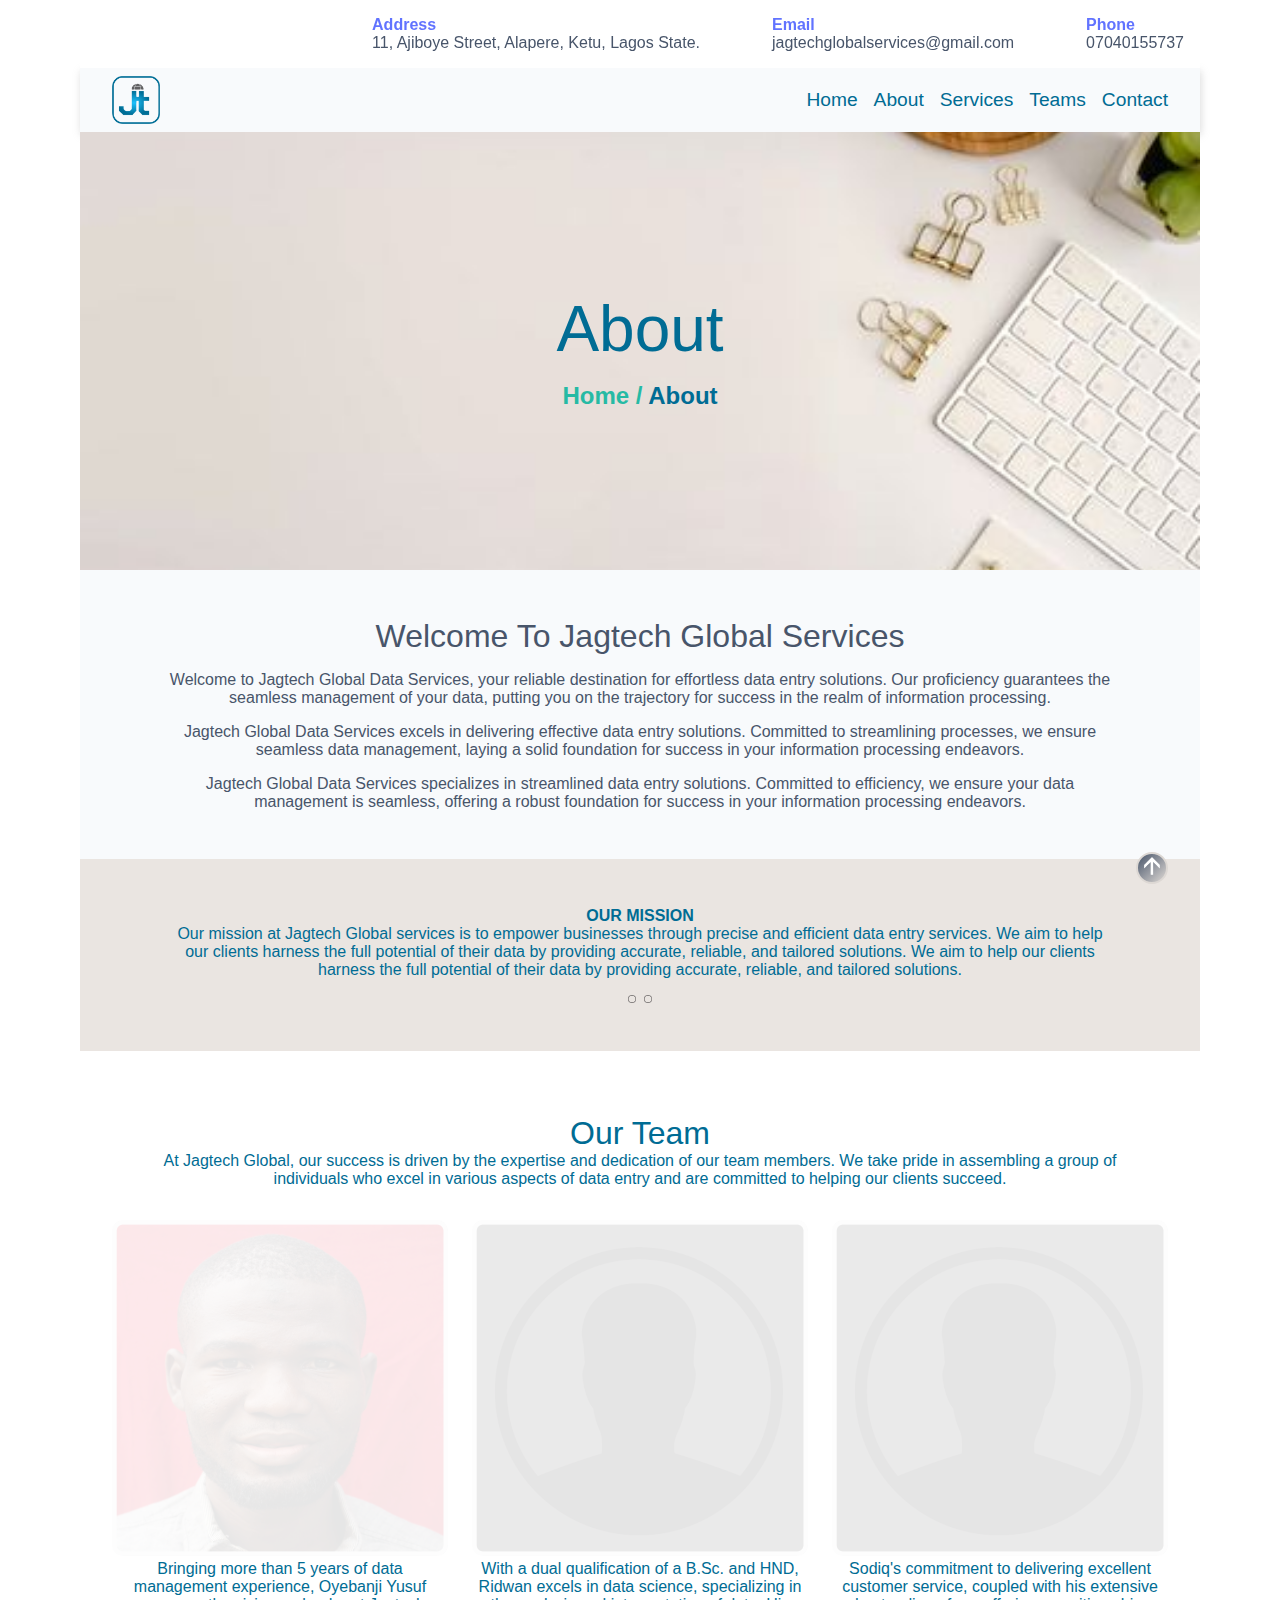
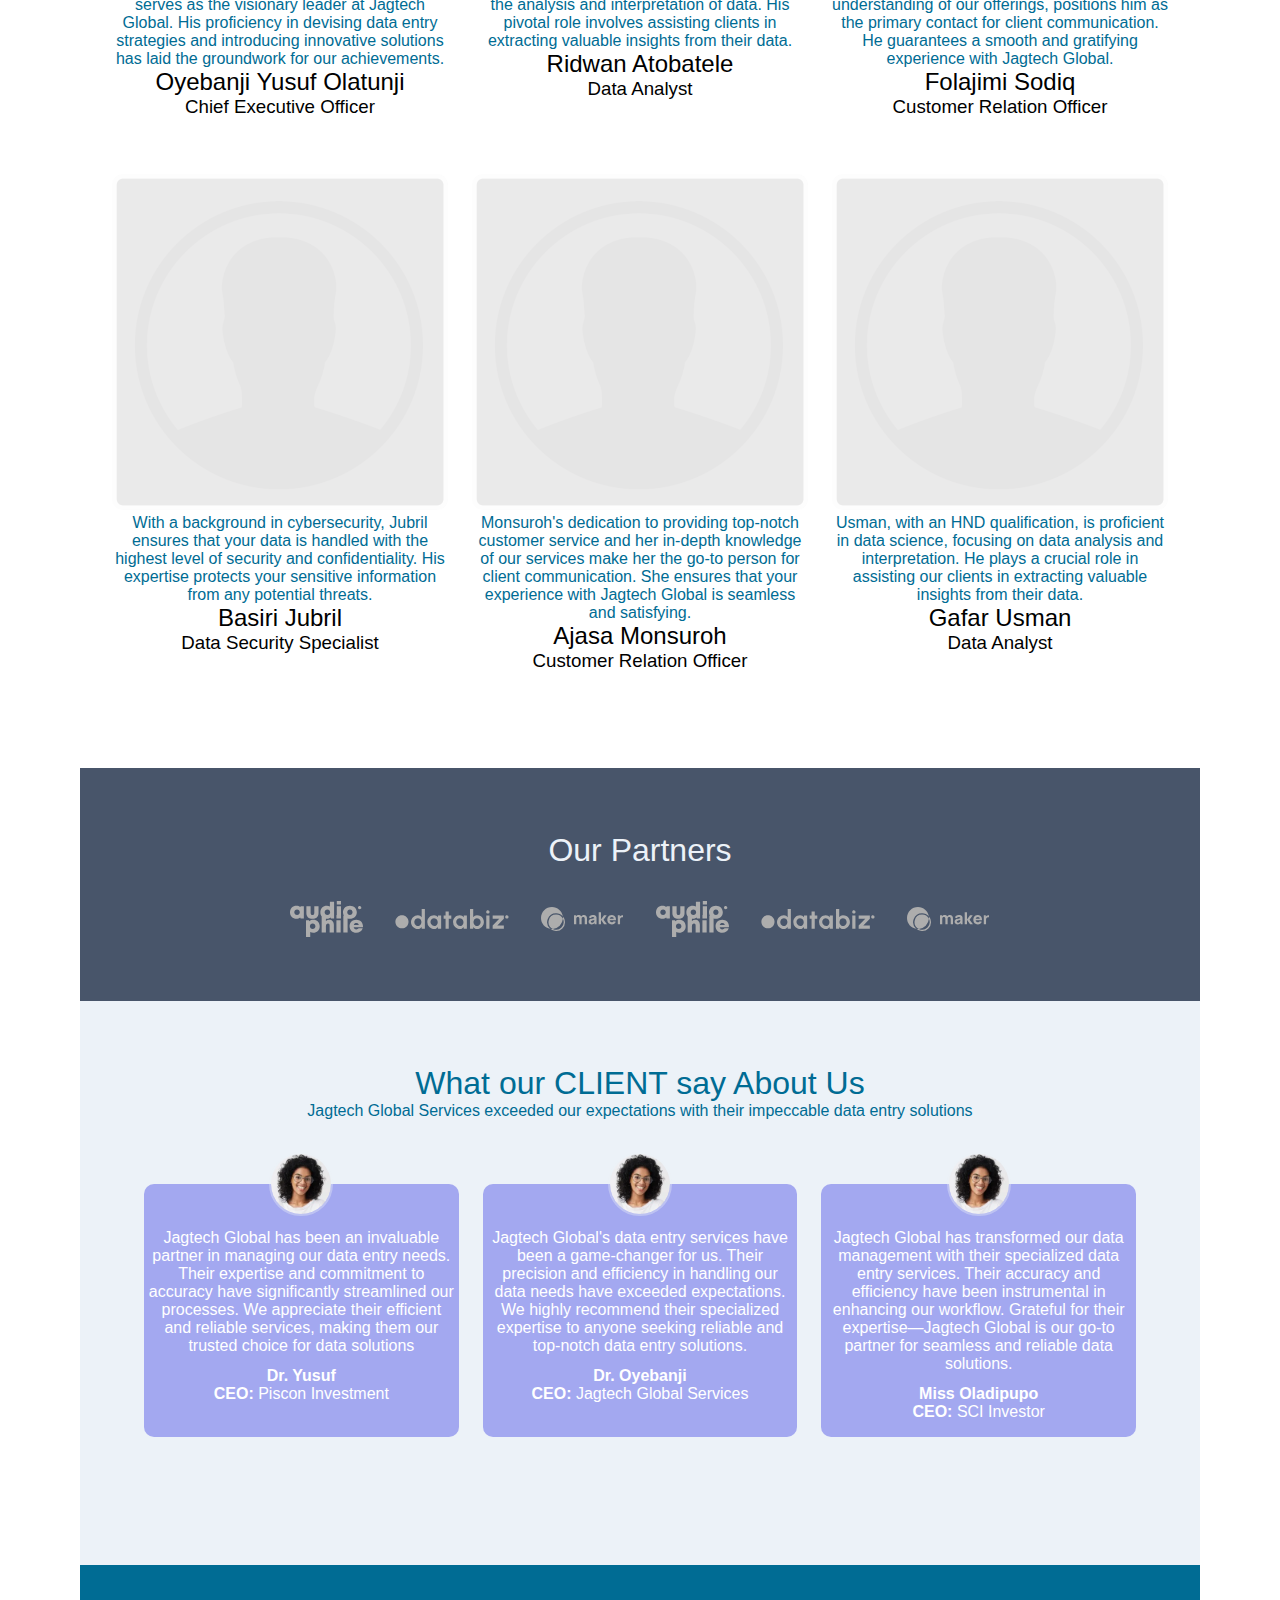
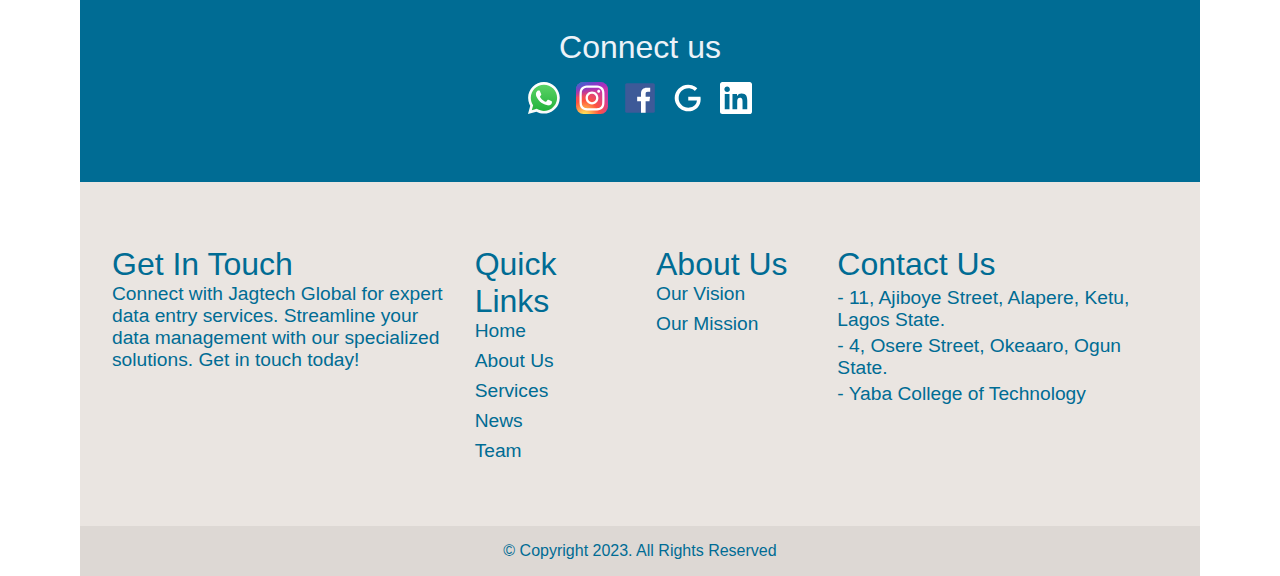
==== commit 7c623520: "top address" ====
--- a/about.html
+++ b/about.html
@@ -20,7 +20,7 @@
                     <img class="toppin" src="./IMAGES/venue.png" alt="">
                     <div class="addr">
                         <p class="head-title">Address</p>
-                        <p>Yaba College of Technology</p>
+                        <p>11, Ajiboye Street, Alapere, Ketu, Lagos State.</p>
                     </div>
                 </div>
 
@@ -105,7 +105,7 @@
                         <a href="./services.html">NIN Modifications and Premium Plastic NIN card also available</a>
                     </div>
                 </div>
-                <li><a href="./news.html">News</a></li>
+                <!-- <li><a href="./news.html">News</a></li> -->
                 <li><a href="./teams.html">Teams</a></li>
                 <li><a href="#contact">Contact</a></li>
             </ul>
@@ -128,39 +128,36 @@
 
         <!-- MISSION AND VISION  -->
         <div class="welcome-content">
-            <h1 class="choose-us">Welcome To Metripreneur Cosults Services</h1>
+            <h1 class="choose-us">Welcome To Jagtech Global Services</h1>
 
             <div class="welcome">
-                <p>Welcome to Metripreneur Consults, your trusted source for seamless CAC company registrations. Our expertise ensures your business is legally established with ease, setting you on the path to entrepreneurial success.</p>
+                <p>Welcome to Jagtech Global Data Services, your reliable destination for effortless data entry solutions. Our proficiency guarantees the seamless management of your data, putting you on the trajectory for success in the realm of information processing.</p>
             </div>
 
             <div class="welcome">
-                <p>Metripreneur Consults specializes in efficient CAC company registration services. With a commitment to streamlining the process, we ensure your business ventures are legally established, providing you with a strong foundation for success.</p>
+                <p>Jagtech Global Data Services excels in delivering effective data entry solutions. Committed to streamlining processes, we ensure seamless data management, laying a solid foundation for success in your information processing endeavors.</p>
             </div>
 
             <div class="welcome">
-                <p>Metripreneur Consults is your dedicated partner for seamless CAC company registration. We simplify the process, ensuring your business enjoys a solid legal foundation. Trust us to empower your entrepreneurial journey.</p>
-            </div>
-
-            <div class="welcome">
-                <p>Metripreneur Consults is your expert companion for CAC company registrations. We excel in simplifying the process, providing your business with a strong legal footing. Partner with us for your entrepreneurial success.</p>
+                <p>Jagtech Global Data Services specializes in streamlined data entry solutions. Committed to efficiency, we ensure your data management is seamless, offering a robust foundation for success in your information processing endeavors.
+                </p>
             </div>
         </div>
 
         <!-- MISSION AND VISION  -->
         <div class="mission-vision" id="mission-vision">
-            <h1 class="choose-us">Why Choose Us</h1>
+            <!-- <h1 class="choose-us">Why Choose Us</h1> -->
 
             <!-- MISSION -->
             <div class="mission" id="mission">
                 <p class="choose-title">OUR MISSION</p>
-                <p>"At Metripreneur Consults, our mission is to empower entrepreneurs by simplifying CAC registration, fostering business legitimacy, and facilitating growth with seamless, expert guidance."</p>
+                <p>Our mission at Jagtech Global services is to empower businesses through precise and efficient data entry services. We aim to help our clients harness the full potential of their data by providing accurate, reliable, and tailored solutions. We aim to help our clients harness the full potential of their data by providing accurate, reliable, and tailored solutions.</p>
             </div>
 
             <!-- VISION -->
             <div class="vision hide" id="vision">
-                <p class="choose-title">OUR VISION</p>
-                <p>"Our vision at Metripreneur Consults is to be the foremost CAC registration partner, driving business growth through streamlined processes, unmatched expertise, and a commitment to entrepreneurial success."</p>
+                <p class="choose-title">OUR STORY</p>
+                <p>At Jagtech Global services, our journey as data entry specialists began over a decade ago. Since our inception, we have been committed to delivering exceptional data management solutions to our clients. Over the years, we've honed our expertise and have become a trusted partner in the field of data entry.</p>
             </div>
 
             <div class="mission-image">
@@ -171,53 +168,59 @@
 
         <!-- TEAMS -->
         <div class="team-information">
-            <div class="services">
+            <div class="team-info service-feature">
                 <h1 class="uniform-title light-weight">Our Team</h1>
+                <p class="uniform-title">At Jagtech Global, our success is driven by the expertise and dedication of our team members. We take pride in assembling a group of individuals who excel in various aspects of data entry and are committed to helping our clients succeed.</p>
             </div>
 
             <section class="features team">
                 <div class="" id="">
                     <img class="team-image" src="./images/team-one.png" alt="">
-                    <h2 class="light-weight">Dr. Folajin Sodiq</h2>
-                    <h3 class="light-weight">Chief Executive Officer/ Founder</h3>
-                </div>
-
-                <div class="" id="">
-                    <img class="team-image" src="./images/team-one.png" alt="">
-                    <h2 class="light-weight">Dr. Sodiq Modupeoluwa</h2>
-                    <h3 class="light-weight">Chief Executive Officer/ Founder</h3>
-                </div>
-
-                <div class="" id="">
-                    <img class="team-image" src="./images/team-one.png" alt="">
-                    <h2 class="light-weight">Dr. Sodiq Modupeoluwa</h2>
-                    <h3 class="light-weight">Chief Executive Officer/ Founder</h3>
-                </div>
-
-                <div class="" id="">
-                    <img class="team-image" src="./images/team-one.png" alt="">
-                    <h2 class="light-weight">Dr. Sodiq Modupeoluwa</h2>
-                    <h3 class="light-weight">Chief Executive Officer/ Founder</h3>
-                </div>
-
-                <div class="" id="">
-                    <img class="team-image" src="./images/team-one.png" alt="">
-                    <h2 class="light-weight">Dr. Sodiq Modupeoluwa</h2>
-                    <h3 class="light-weight">Chief Executive Officer/ Founder</h3>
-                </div>
-
-                <div class="" id="">
-                    <img class="team-image" src="./images/team-one.png" alt="">
-                    <h2 class="light-weight">Mr. Oyebanji Yusuf O.</h2>
-                    <h3 class="light-weight">Senior IT Officer/ Data Entry</h3>
+                    <p class="uniform-title">Bringing more than 5 years of data management experience, Oyebanji Yusuf serves as the visionary leader at Jagtech Global. His proficiency in devising data entry strategies and introducing innovative solutions has laid the groundwork for our achievements.</p>
+                    <h2 class="light-weight">Oyebanji Yusuf Olatunji</h2>
+                    <h3 class="light-weight">Chief Executive Officer</h3>
+                </div>
+
+                <div class="" id="">
+                    <img class="team-image" src="./images/unknown-pics.png" alt="">
+                    <p class="uniform-title">With a dual qualification of a B.Sc. and HND, Ridwan excels in data science, specializing in the analysis and interpretation of data. His pivotal role involves assisting clients in extracting valuable insights from their data.</p>
+                    <h2 class="light-weight">Ridwan Atobatele</h2>
+                    <h3 class="light-weight">Data Analyst</h3>
+                </div>
+
+                <div class="" id="">
+                    <img class="team-image" src="./images/unknown-pics.png" alt="">
+                    <p class="uniform-title">Sodiq's commitment to delivering excellent customer service, coupled with his extensive understanding of our offerings, positions him as the primary contact for client communication. He guarantees a smooth and gratifying experience with Jagtech Global.</p>
+                    <h2 class="light-weight">Folajimi Sodiq</h2>
+                    <h3 class="light-weight">Customer Relation Officer</h3>
+                </div>
+
+                <div class="" id="">
+                    <img class="team-image" src="./images/unknown-pics.png" alt="">
+                    <p class="uniform-title">With a background in cybersecurity, Jubril ensures that your data is handled with the highest level of security and confidentiality. His expertise protects your sensitive information from any potential threats.</p>
+                    <h2 class="light-weight">Basiri Jubril</h2>
+                    <h3 class="light-weight">Data Security Specialist</h3>
+                </div>
+
+                <div class="" id="">
+                    <img class="team-image" src="./images/unknown-pics.png" alt="">
+                    <p class="uniform-title">Monsuroh's dedication to providing top-notch customer service and her in-depth knowledge of our services make her the go-to person for client communication. She ensures that your experience with Jagtech Global is seamless and satisfying.</p>
+                    <h2 class="light-weight">Ajasa Monsuroh</h2>
+                    <h3 class="light-weight">Customer Relation Officer</h3>
+                </div>
+
+                <div class="" id="">
+                    <img class="team-image" src="./images/unknown-pics.png" alt="">
+                    <p class="uniform-title">Usman, with an HND qualification, is proficient in data science, focusing on data analysis and interpretation. He plays a crucial role in assisting our clients in extracting valuable insights from their data.</p>
+                    <h2 class="light-weight">Gafar Usman</h2>
+                    <h3 class="light-weight">Data Analyst</h3>
                 </div>
             </section> 
         </div>
-
 
         <!-- PARTNERS -->
         <div class="partners">
-            <h1 class="uniform-title light-weight">Our Partners</h1>
+            <h1 style="color: hsl(210, 46%, 95%);" class="uniform-title light-weight">Our Partners</h1>
             <div class="client">
                 <img src="./images/client-audiophile.svg" alt="">
                 <img src="./images/client-databiz.svg" alt="">
@@ -231,12 +234,12 @@
         <!-- TESTIMONIALS -->
         <div class="testimonials">
             <h1 class="light-weight">What our CLIENT say About Us</h1>
-            <p class="">Lorem ipsum dolor sit amet consectetur adipisicing elit. Atque, et beatae hic error quidem maiores.</p>
+            <p class="">Jagtech Global Services exceeded our expectations with their impeccable data entry solutions</p>
             
             <div class="testimonial-pro">
                 <div class="testimonial-features">
                     <img class="test-img" src="./images/Monty-individual.jpg" alt="">
-                    <p>Lorem ipsum dolor sit amet, consectetur adipisicing elit. Ipsa impedit distinctio quia inventore quas sapiente minima necessitatibus et similique.</p>
+                    <p>Jagtech Global has been an invaluable partner in managing our data entry needs. Their expertise and commitment to accuracy have significantly streamlined our processes. We appreciate their efficient and reliable services, making them our trusted choice for data solutions</p>
     
                     <div>
                         <h4>Dr. Yusuf</h4>
@@ -246,7 +249,7 @@
     
                 <div class="testimonial-features">
                     <img src="./images/Monty-individual.jpg" alt="">
-                    <p>Lorem ipsum dolor sit amet, consectetur adipisicing elit. Ipsa impedit distinctio quia inventore quas sapiente minima necessitatibus et similique.</p>
+                    <p>Jagtech Global's data entry services have been a game-changer for us. Their precision and efficiency in handling our data needs have exceeded expectations. We highly recommend their specialized expertise to anyone seeking reliable and top-notch data entry solutions.</p>
     
                     <div>
                         <h4>Dr. Oyebanji</h4>
@@ -256,7 +259,7 @@
     
                 <div class="testimonial-features">
                     <img src="./images/Monty-individual.jpg" alt="">
-                    <p>Lorem ipsum dolor sit amet, consectetur adipisicing elit. Ipsa impedit distinctio quia inventore quas sapiente minima necessitatibus et similique.</p>
+                    <p>Jagtech Global has transformed our data management with their specialized data entry services. Their accuracy and efficiency have been instrumental in enhancing our workflow. Grateful for their expertise—Jagtech Global is our go-to partner for seamless and reliable data solutions.</p>
     
                     <div>
                         <h4>Miss Oladipupo</h4>
@@ -275,7 +278,7 @@
                 <a href=""><svg xmlns="http://www.w3.org/2000/svg" width="32" height="32" viewBox="0 0 256 256"><g fill="none"><rect width="256" height="256" fill="url(#skillIconsInstagram0)" rx="60"/><rect width="256" height="256" fill="url(#skillIconsInstagram1)" rx="60"/><path fill="#fff" d="M128.009 28c-27.158 0-30.567.119-41.233.604c-10.646.488-17.913 2.173-24.271 4.646c-6.578 2.554-12.157 5.971-17.715 11.531c-5.563 5.559-8.98 11.138-11.542 17.713c-2.48 6.36-4.167 13.63-4.646 24.271c-.477 10.667-.602 14.077-.602 41.236s.12 30.557.604 41.223c.49 10.646 2.175 17.913 4.646 24.271c2.556 6.578 5.973 12.157 11.533 17.715c5.557 5.563 11.136 8.988 17.709 11.542c6.363 2.473 13.631 4.158 24.275 4.646c10.667.485 14.073.604 41.23.604c27.161 0 30.559-.119 41.225-.604c10.646-.488 17.921-2.173 24.284-4.646c6.575-2.554 12.146-5.979 17.702-11.542c5.563-5.558 8.979-11.137 11.542-17.712c2.458-6.361 4.146-13.63 4.646-24.272c.479-10.666.604-14.066.604-41.225s-.125-30.567-.604-41.234c-.5-10.646-2.188-17.912-4.646-24.27c-2.563-6.578-5.979-12.157-11.542-17.716c-5.562-5.562-11.125-8.979-17.708-11.53c-6.375-2.474-13.646-4.16-24.292-4.647c-10.667-.485-14.063-.604-41.23-.604h.031Zm-8.971 18.021c2.663-.004 5.634 0 8.971 0c26.701 0 29.865.096 40.409.575c9.75.446 15.042 2.075 18.567 3.444c4.667 1.812 7.994 3.979 11.492 7.48c3.5 3.5 5.666 6.833 7.483 11.5c1.369 3.52 3 8.812 3.444 18.562c.479 10.542.583 13.708.583 40.396c0 26.688-.104 29.855-.583 40.396c-.446 9.75-2.075 15.042-3.444 18.563c-1.812 4.667-3.983 7.99-7.483 11.488c-3.5 3.5-6.823 5.666-11.492 7.479c-3.521 1.375-8.817 3-18.567 3.446c-10.542.479-13.708.583-40.409.583c-26.702 0-29.867-.104-40.408-.583c-9.75-.45-15.042-2.079-18.57-3.448c-4.666-1.813-8-3.979-11.5-7.479s-5.666-6.825-7.483-11.494c-1.369-3.521-3-8.813-3.444-18.563c-.479-10.542-.575-13.708-.575-40.413c0-26.704.096-29.854.575-40.396c.446-9.75 2.075-15.042 3.444-18.567c1.813-4.667 3.983-8 7.484-11.5c3.5-3.5 6.833-5.667 11.5-7.483c3.525-1.375 8.819-3 18.569-3.448c9.225-.417 12.8-.542 31.437-.563v.025Zm62.351 16.604c-6.625 0-12 5.37-12 11.996c0 6.625 5.375 12 12 12s12-5.375 12-12s-5.375-12-12-12v.004Zm-53.38 14.021c-28.36 0-51.354 22.994-51.354 51.355c0 28.361 22.994 51.344 51.354 51.344c28.361 0 51.347-22.983 51.347-51.344c0-28.36-22.988-51.355-51.349-51.355h.002Zm0 18.021c18.409 0 33.334 14.923 33.334 33.334c0 18.409-14.925 33.334-33.334 33.334c-18.41 0-33.333-14.925-33.333-33.334c0-18.411 14.923-33.334 33.333-33.334Z"/><defs><radialGradient id="skillIconsInstagram0" cx="0" cy="0" r="1" gradientTransform="matrix(0 -253.715 235.975 0 68 275.717)" gradientUnits="userSpaceOnUse"><stop stop-color="#FD5"/><stop offset=".1" stop-color="#FD5"/><stop offset=".5" stop-color="#FF543E"/><stop offset="1" stop-color="#C837AB"/></radialGradient><radialGradient id="skillIconsInstagram1" cx="0" cy="0" r="1" gradientTransform="matrix(22.25952 111.2061 -458.39518 91.75449 -42.881 18.441)" gradientUnits="userSpaceOnUse"><stop stop-color="#3771C8"/><stop offset=".128" stop-color="#3771C8"/><stop offset="1" stop-color="#60F" stop-opacity="0"/></radialGradient></defs></g></svg></a>
                 <a href=""><svg xmlns="http://www.w3.org/2000/svg" width="32" height="32" viewBox="0 0 128 128"><rect width="118.35" height="118.35" x="4.83" y="4.83" fill="#3d5a98" rx="6.53" ry="6.53"/><path fill="#fff" d="M86.48 123.17V77.34h15.38l2.3-17.86H86.48v-11.4c0-5.17 1.44-8.7 8.85-8.7h9.46v-16A126.56 126.56 0 0 0 91 22.7c-13.62 0-23 8.3-23 23.61v13.17H52.62v17.86H68v45.83z"/></svg></a>
                 <a href="#navbar"><svg xmlns="http://www.w3.org/2000/svg" width="32" height="32" viewBox="0 0 24 24"><path fill="currentColor" d="M21.35 11.1h-9.17v2.73h6.51c-.33 3.81-3.5 5.44-6.5 5.44C8.36 19.27 5 16.25 5 12c0-4.1 3.2-7.27 7.2-7.27c3.09 0 4.9 1.97 4.9 1.97L19 4.72S16.56 2 12.1 2C6.42 2 2.03 6.8 2.03 12c0 5.05 4.13 10 10.22 10c5.35 0 9.25-3.67 9.25-9.09c0-1.15-.15-1.81-.15-1.81Z"/></svg></a>
-                <a href=""><svg xmlns="http://www.w3.org/2000/svg" width="32" height="32" viewBox="0 0 256 256"><path fill="#0A66C2" d="M218.123 218.127h-37.931v-59.403c0-14.165-.253-32.4-19.728-32.4c-19.756 0-22.779 15.434-22.779 31.369v60.43h-37.93V95.967h36.413v16.694h.51a39.907 39.907 0 0 1 35.928-19.733c38.445 0 45.533 25.288 45.533 58.186l-.016 67.013ZM56.955 79.27c-12.157.002-22.014-9.852-22.016-22.009c-.002-12.157 9.851-22.014 22.008-22.016c12.157-.003 22.014 9.851 22.016 22.008A22.013 22.013 0 0 1 56.955 79.27m18.966 138.858H37.95V95.967h37.97v122.16ZM237.033.018H18.89C8.58-.098.125 8.161-.001 18.471v219.053c.122 10.315 8.576 18.582 18.89 18.474h218.144c10.336.128 18.823-8.139 18.966-18.474V18.454c-.147-10.33-8.635-18.588-18.966-18.453"/></svg></a>
+                <a href=""><svg xmlns="http://www.w3.org/2000/svg" width="32" height="32" viewBox="0 0 256 256"><path fill="white" d="M218.123 218.127h-37.931v-59.403c0-14.165-.253-32.4-19.728-32.4c-19.756 0-22.779 15.434-22.779 31.369v60.43h-37.93V95.967h36.413v16.694h.51a39.907 39.907 0 0 1 35.928-19.733c38.445 0 45.533 25.288 45.533 58.186l-.016 67.013ZM56.955 79.27c-12.157.002-22.014-9.852-22.016-22.009c-.002-12.157 9.851-22.014 22.008-22.016c12.157-.003 22.014 9.851 22.016 22.008A22.013 22.013 0 0 1 56.955 79.27m18.966 138.858H37.95V95.967h37.97v122.16ZM237.033.018H18.89C8.58-.098.125 8.161-.001 18.471v219.053c.122 10.315 8.576 18.582 18.89 18.474h218.144c10.336.128 18.823-8.139 18.966-18.474V18.454c-.147-10.33-8.635-18.588-18.966-18.453"/></svg></a>
             </div>
         </div>
 
@@ -283,7 +286,7 @@
             <div class="get-in-touch">
                 <div class="add">
                     <h1 class="uniform-title light-weight">Get In Touch</h1>
-                    <p>METRIPRENEUR CONSULT is a trade association of road transport workers in Nigeria. It comprises working class transport drivers.</p>
+                    <p>Connect with Jagtech Global for expert data entry services. Streamline your data management with our specialized solutions. Get in touch today!</p>
                 </div>
 
                 <div class="add">
@@ -307,16 +310,16 @@
 
                 <div class="add add-desktop">
                     <h1 class="uniform-title light-weight">Contact Us</h1>
-                    <p>2, Oyedokun Street, Oke, Onitea Osogbo, Osun State</p>
-                    <p>5, Temidire Street, Eleyin Bus-Stop, Ikota Odunsi, Ipaja, Lagos State.</p>
-                    <p>23, New Market, Abuja Junction, Birnin-guari, Kaduna State.</p>
+                    <p>- 11, Ajiboye Street, Alapere, Ketu, Lagos State.</p>
+                    <p>- 4, Osere Street, Okeaaro, Ogun State.</p>
+                    <p>- Yaba College of Technology</p>
                 </div>
             </div>
         </section>
 
         <!-- FOOTER LINK -->
         <footer>
-            <p>Company Registration Number: 7053804</p>
+            <!-- <p>Company Registration Number: 7053804</p> -->
             <p class="brand">&COPY; Copyright 2023. All Rights Reserved</p>
         </footer>
 
--- a/css/main.css
+++ b/css/main.css
@@ -128,7 +128,7 @@
 }
 
 .opaque {
-    background-color: rgba(0, 0, 0, 0.771);
+    background-color: rgba(0, 0, 0, 0.925);
     width: 100%;
     height: 100vh;
     position: absolute;
@@ -141,19 +141,19 @@
 }
 
 .navigation {
-    background-color: var(--Light);
+    background-color: var(--heroBackground-3);
     width: 100%;
-    height: 80vh;
+    height: 60vh;
     text-align: center;
     padding: 2em 0;
     transition: 2s;
     position: absolute;
-    z-index: 1;
-    top: -100%;
+    z-index: 100;
+    left: -100%;
 }
 
 .navigation.active {
-    top: 57px;
+    left: 0;
 }
 
 .navigation ul {
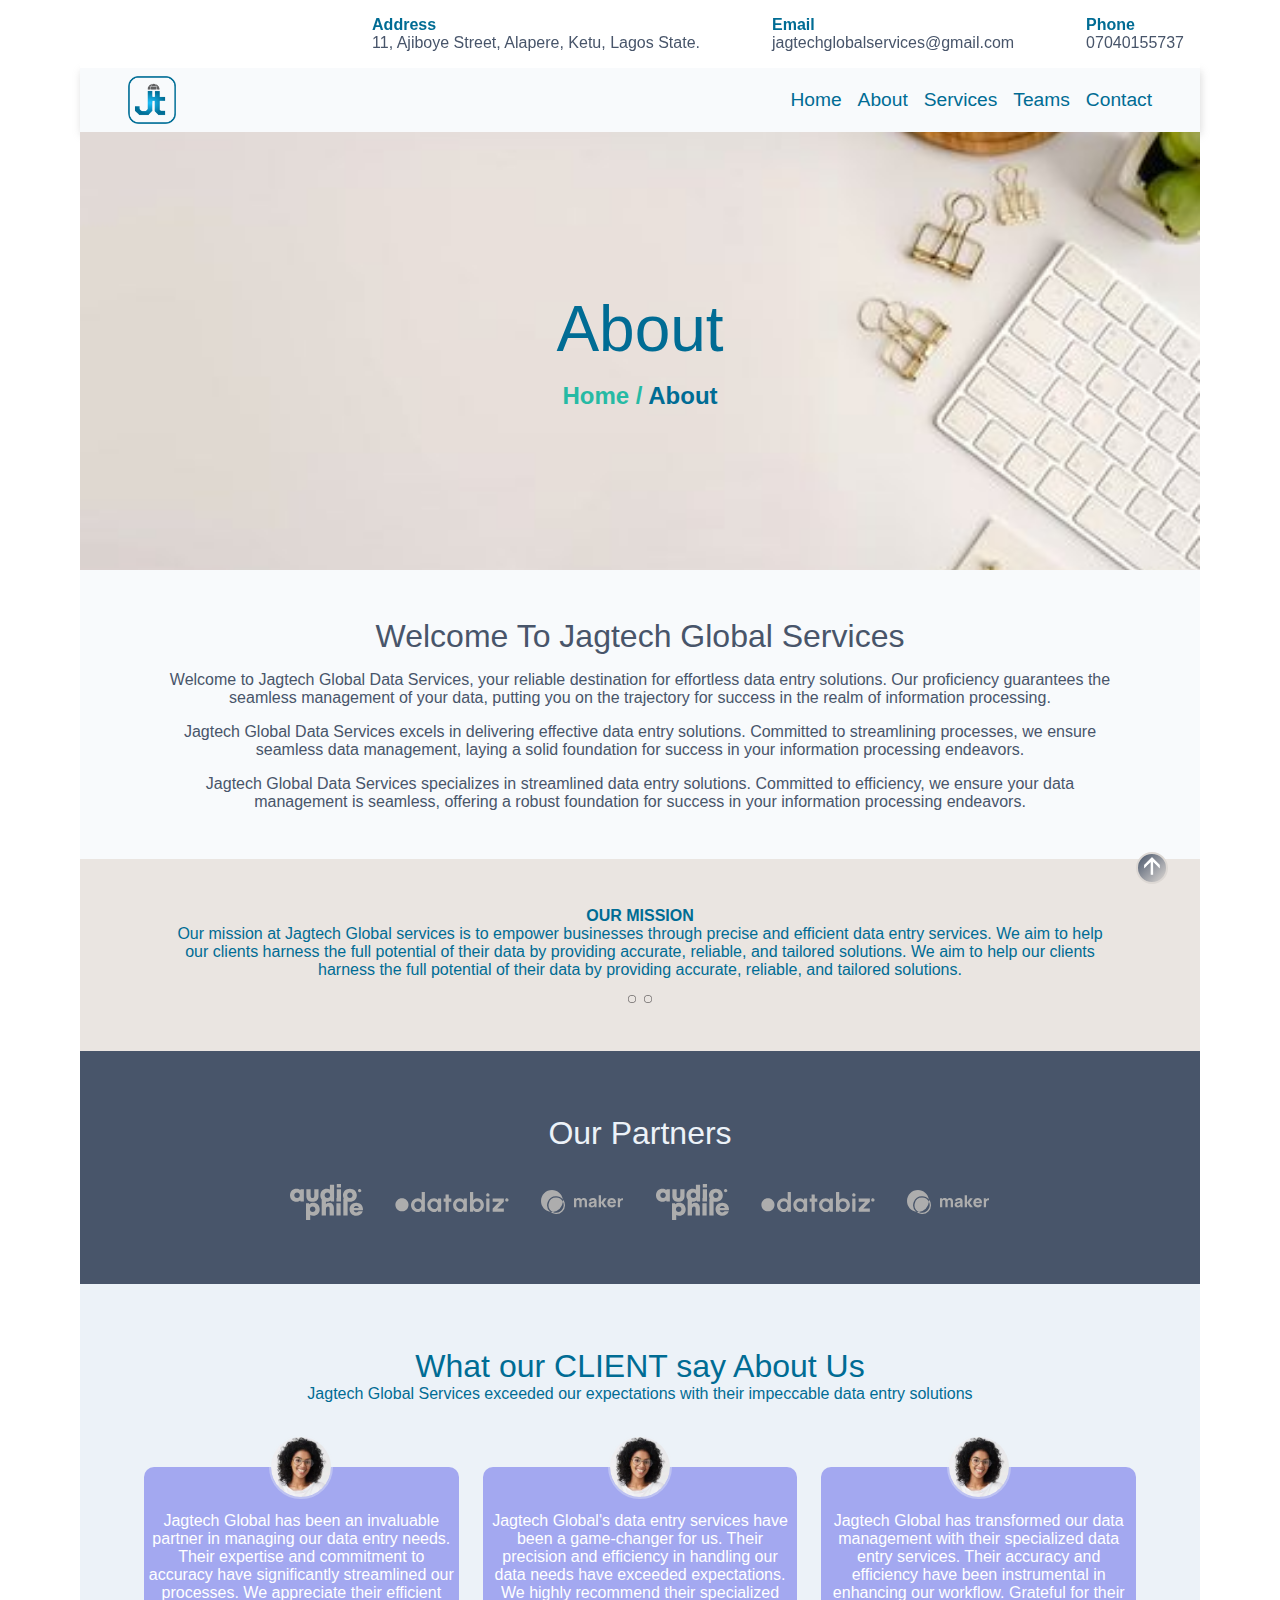
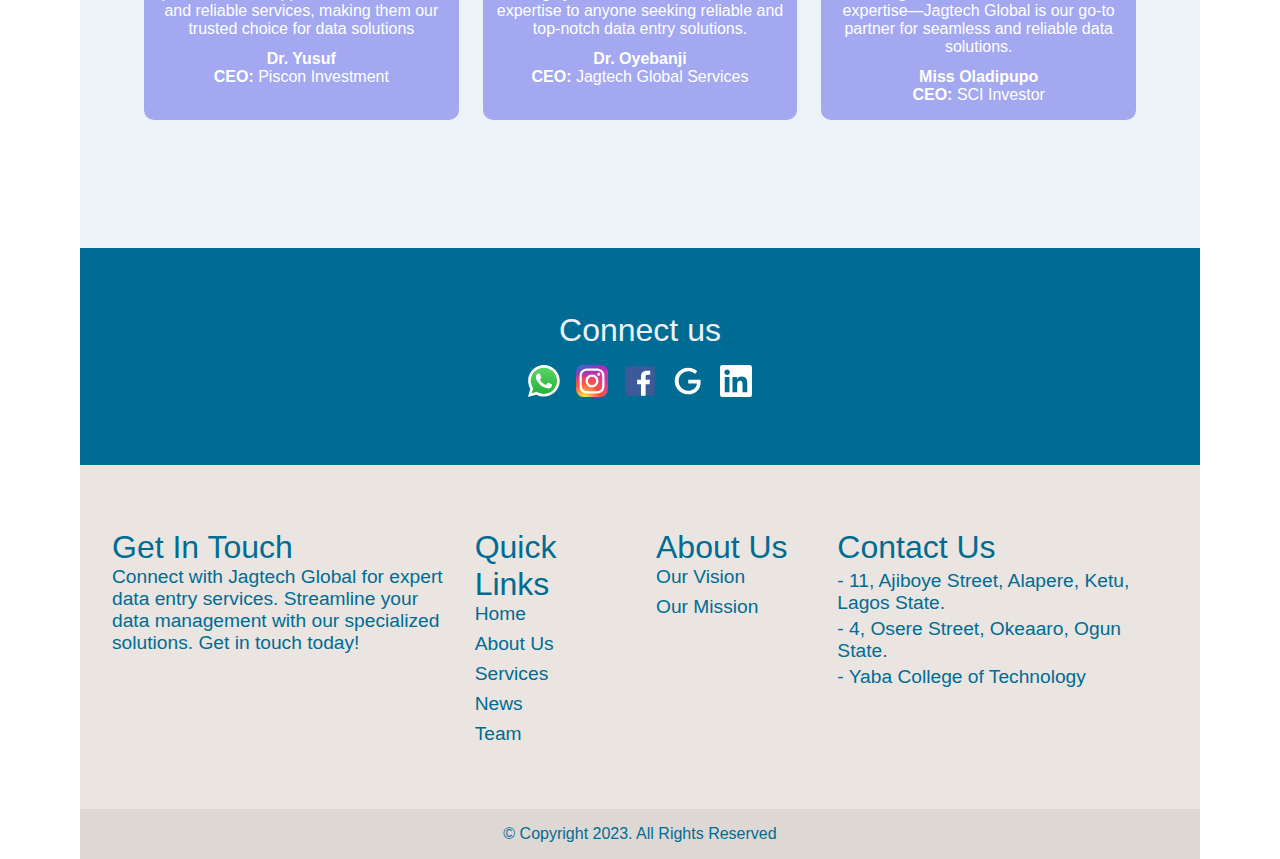
==== commit 37b9b4ab: "new edit" ====
--- a/about.html
+++ b/about.html
@@ -166,58 +166,6 @@
             </div>
         </div>
 
-        <!-- TEAMS -->
-        <div class="team-information">
-            <div class="team-info service-feature">
-                <h1 class="uniform-title light-weight">Our Team</h1>
-                <p class="uniform-title">At Jagtech Global, our success is driven by the expertise and dedication of our team members. We take pride in assembling a group of individuals who excel in various aspects of data entry and are committed to helping our clients succeed.</p>
-            </div>
-
-            <section class="features team">
-                <div class="" id="">
-                    <img class="team-image" src="./images/team-one.png" alt="">
-                    <p class="uniform-title">Bringing more than 5 years of data management experience, Oyebanji Yusuf serves as the visionary leader at Jagtech Global. His proficiency in devising data entry strategies and introducing innovative solutions has laid the groundwork for our achievements.</p>
-                    <h2 class="light-weight">Oyebanji Yusuf Olatunji</h2>
-                    <h3 class="light-weight">Chief Executive Officer</h3>
-                </div>
-
-                <div class="" id="">
-                    <img class="team-image" src="./images/unknown-pics.png" alt="">
-                    <p class="uniform-title">With a dual qualification of a B.Sc. and HND, Ridwan excels in data science, specializing in the analysis and interpretation of data. His pivotal role involves assisting clients in extracting valuable insights from their data.</p>
-                    <h2 class="light-weight">Ridwan Atobatele</h2>
-                    <h3 class="light-weight">Data Analyst</h3>
-                </div>
-
-                <div class="" id="">
-                    <img class="team-image" src="./images/unknown-pics.png" alt="">
-                    <p class="uniform-title">Sodiq's commitment to delivering excellent customer service, coupled with his extensive understanding of our offerings, positions him as the primary contact for client communication. He guarantees a smooth and gratifying experience with Jagtech Global.</p>
-                    <h2 class="light-weight">Folajimi Sodiq</h2>
-                    <h3 class="light-weight">Customer Relation Officer</h3>
-                </div>
-
-                <div class="" id="">
-                    <img class="team-image" src="./images/unknown-pics.png" alt="">
-                    <p class="uniform-title">With a background in cybersecurity, Jubril ensures that your data is handled with the highest level of security and confidentiality. His expertise protects your sensitive information from any potential threats.</p>
-                    <h2 class="light-weight">Basiri Jubril</h2>
-                    <h3 class="light-weight">Data Security Specialist</h3>
-                </div>
-
-                <div class="" id="">
-                    <img class="team-image" src="./images/unknown-pics.png" alt="">
-                    <p class="uniform-title">Monsuroh's dedication to providing top-notch customer service and her in-depth knowledge of our services make her the go-to person for client communication. She ensures that your experience with Jagtech Global is seamless and satisfying.</p>
-                    <h2 class="light-weight">Ajasa Monsuroh</h2>
-                    <h3 class="light-weight">Customer Relation Officer</h3>
-                </div>
-
-                <div class="" id="">
-                    <img class="team-image" src="./images/unknown-pics.png" alt="">
-                    <p class="uniform-title">Usman, with an HND qualification, is proficient in data science, focusing on data analysis and interpretation. He plays a crucial role in assisting our clients in extracting valuable insights from their data.</p>
-                    <h2 class="light-weight">Gafar Usman</h2>
-                    <h3 class="light-weight">Data Analyst</h3>
-                </div>
-            </section> 
-        </div>
-
         <!-- PARTNERS -->
         <div class="partners">
             <h1 style="color: hsl(210, 46%, 95%);" class="uniform-title light-weight">Our Partners</h1>
--- a/css/main.css
+++ b/css/main.css
@@ -10,36 +10,8 @@
     margin: auto;
 }
 
-.why-choose {
-    /* background-color: red; */
-}
-
 /* ///////////////ROOT/////////////// */
 :root {
-    /* --Dark: hsl(217, 19%, 35%);
-    --Dark-light: hsl(214, 17%, 51%);
-    --Lighting: hsl(212, 23%, 69%);
-    --Light: hsl(210, 46%, 95%);
-    --Logo-1: #0f7100;
-    --Logo-2: #fdab2b;
-    --cac-1: #0d3501;
-    --cac-2: #0c9501; */
-}
-/* END */
-
-/* ///////////////ROOT/////////////// */
-:root {
-    /* --Dark-light: hsl(214, 17%, 51%); */
-    /* --Lighting: hsl(212, 23%, 69%); */
-    
-    /* --Logo-1: #0f7100;
-    --Logo-2: #fdab2b;
-    --cac-1: #0d3501;
-    --cac-2: #0c9501; */
-    /* --DarkBlue: rgb(0, 13, 255); */
-    /* --Very-Light-Grayish-Blue: hsl(240, 78%, 98%); */
-
-
 --Dark: hsl(217, 19%, 35%);
 --Lighting: hsl(210, 46%, 95%);
 --Light: hsla(210, 46%, 95%, 0.363);
@@ -80,7 +52,7 @@
     display: flex;
     align-items: center;
     justify-content: space-between;
-    padding: 0.5em 2em;
+    padding: 0.5em 1em;
     box-shadow: 1px 3px 8px rgba(211, 211, 211, 0.81);
 }
 
@@ -232,6 +204,8 @@
 }
 
 .title-content {
+    font-weight: 300;
+
     /* font-size: 1.8em; */
     text-shadow: 1px 1px 1px white;
 }
@@ -698,10 +672,14 @@
     }
 
     .head-title {
-        color: var(--Light-Blue);
+        color: var(--textBlue);
         font-weight: bold;
     }
     /* END */
+
+    header {
+        padding: 0.5em 3em;
+    }
 
     .navigation, .close, .mobile-menu, .opaque {
         display: none;
